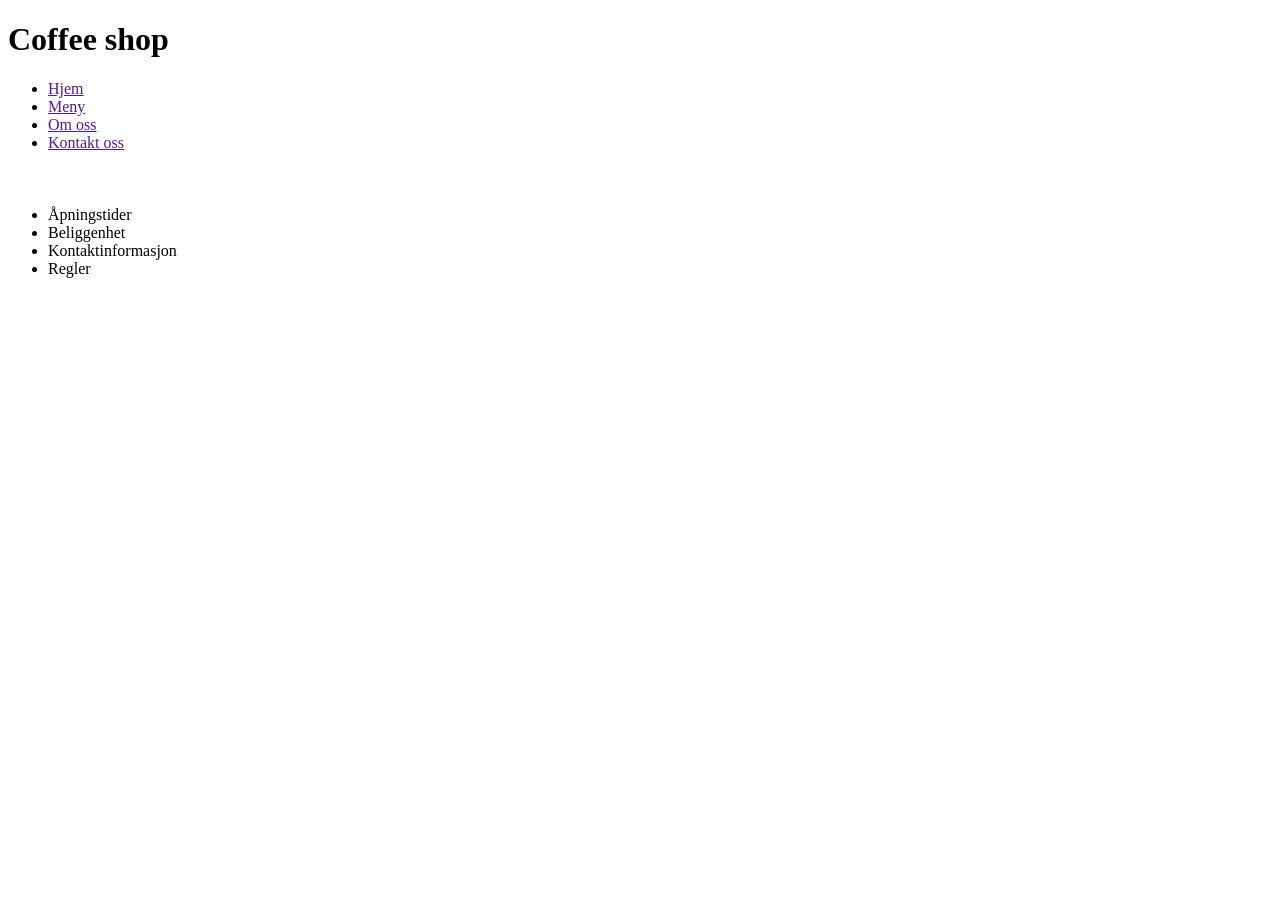
==== src/index.html @ c07b582b "src" ====
<!DOCTYPE html>
<html lang="en">
<head>
    <meta charset="UTF-8">
    <title>Uke 37</title>
</head>
<body>
<header>
  <h1>Coffee shop</h1>

    <div>
        <nav>
            <ul>
                <li><a href="">Hjem</a></li>
                <li><a href="">Meny</a></li>
                <li><a href="">Om oss</a></li>
                <li><a href="">Kontakt oss</a></li>
            </ul>
        </nav>
    </div>
</header>
<main>
<h2></h2>
    <section></section>

    <article></article>

    <section></section>

    <section>
        <img>
        <img>
        <img>
        <img>
    </section>
</main>

<footer>
<ul>
    <li><a>Åpningstider</a></li>
    <li><a>Beliggenhet</a></li>
    <li><a>Kontaktinformasjon</a></li>
    <li><a>Regler</a></li>
</ul>
</footer>
</body>
</html>
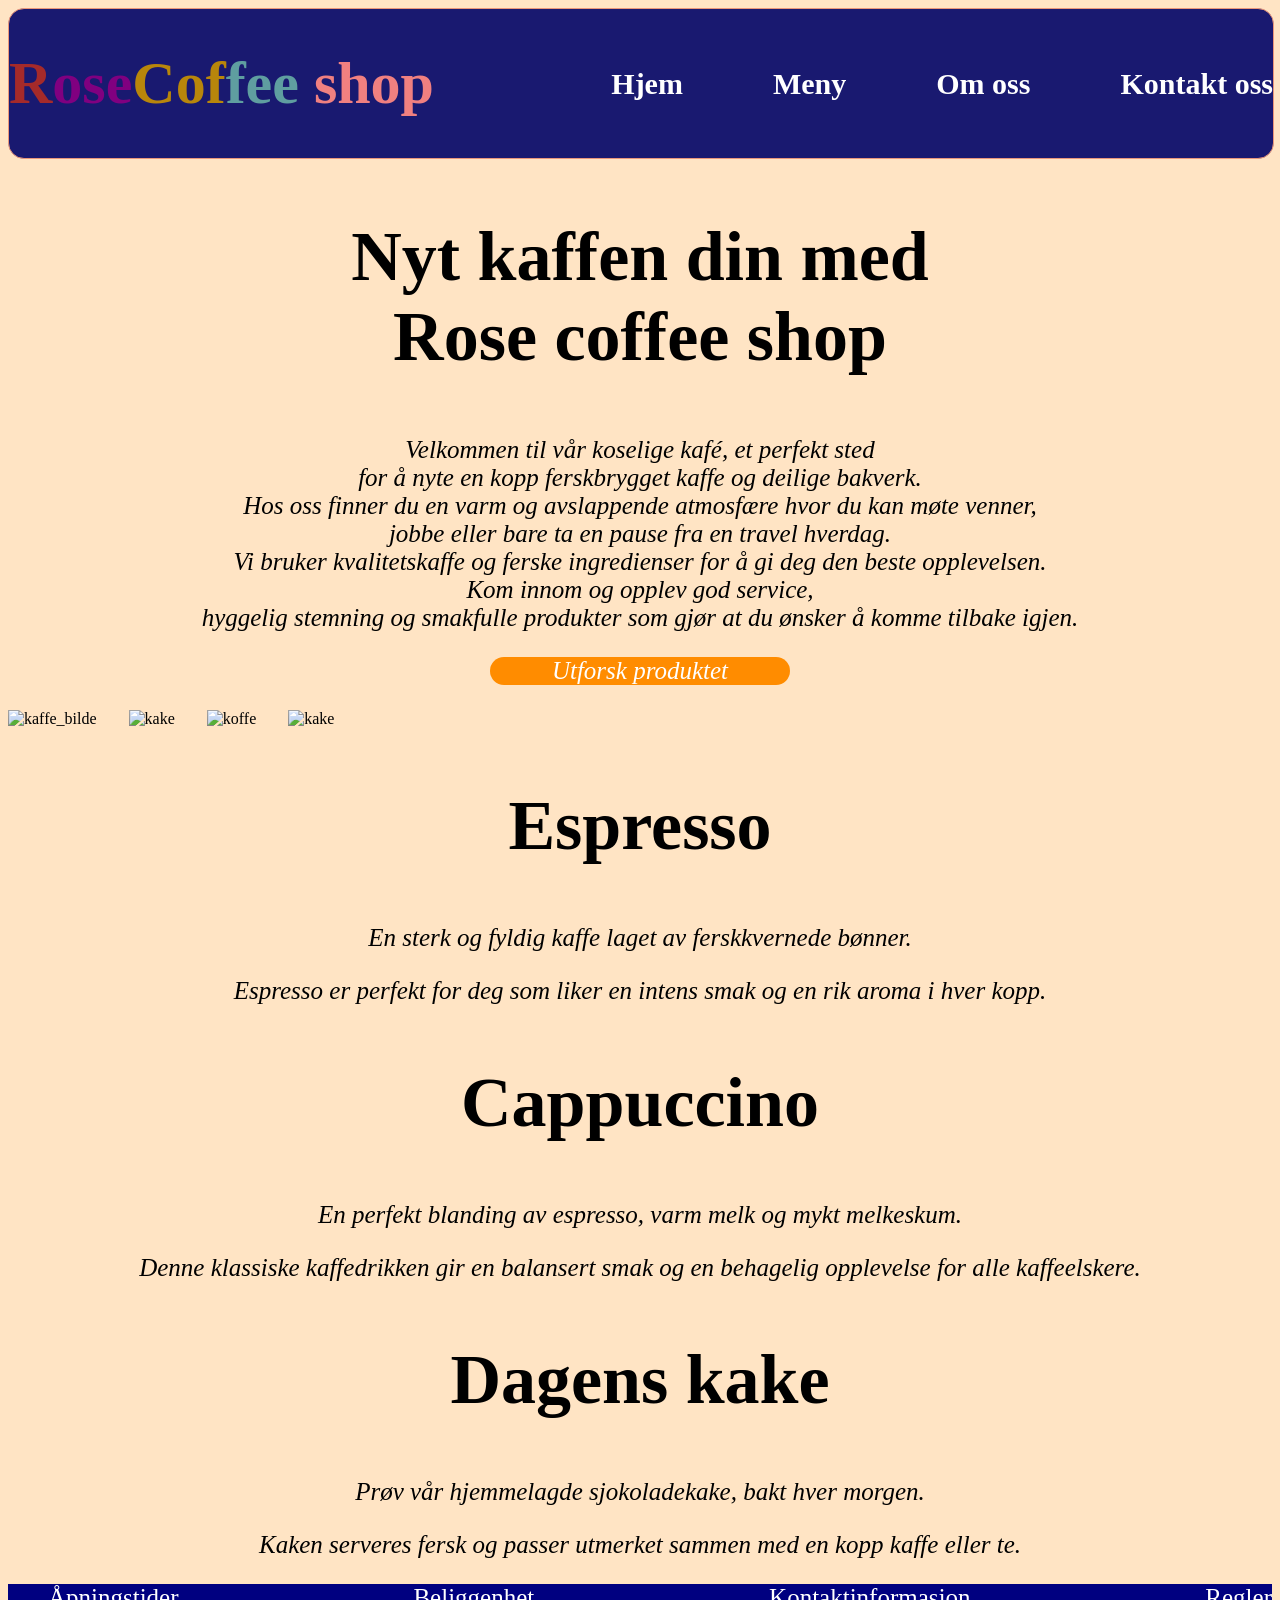
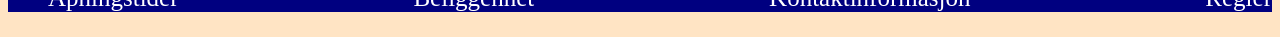
==== commit 602abf0d: "Home side" ====
--- a/src/index.html
+++ b/src/index.html
@@ -3,14 +3,18 @@
 <head>
     <meta charset="UTF-8">
     <title>Uke 37</title>
+    <link rel="stylesheet" href="Rose_kaffe.css">
 </head>
 <body>
-<header>
-  <h1>Coffee shop</h1>
+<header class="header">
+    <div >
+        <h1><span style="color: brown">R</span><span>ose</span><span style="color: darkgoldenrod">Cof</span><span style="color: cadetblue">fee</span> <span class="shop">shop</span> </h1>
+    </div>
 
-    <div>
+    <div class="home">
         <nav>
             <ul>
+                <!-- home er index html i src -->
                 <li><a href="">Hjem</a></li>
                 <li><a href="">Meny</a></li>
                 <li><a href="">Om oss</a></li>
@@ -19,23 +23,64 @@
         </nav>
     </div>
 </header>
+
+
 <main>
-<h2></h2>
-    <section></section>
+    <h2>Nyt kaffen din med <br>Rose coffee shop </h2>
+    <section>
+        <p>Velkommen til vår koselige kafé, et perfekt sted <br>
+            for å nyte en kopp ferskbrygget kaffe og deilige bakverk. <br>
+            Hos oss finner du en varm og avslappende atmosfære hvor du kan møte venner, <br>
+            jobbe eller bare ta en pause fra en travel hverdag. <br>
+            Vi bruker kvalitetskaffe og ferske ingredienser for å gi deg den beste opplevelsen.<br>
+            Kom innom og opplev god service,<br>
+            hyggelig stemning og smakfulle produkter som gjør at du ønsker å komme tilbake igjen.</p>
 
-    <article></article>
 
-    <section></section>
+
+            <div class="utforsk">
+                <p><a href="#meny">Utforsk produktet</a></p>
+        </div>
+
+        <div>
+            <!-- her skal jeg legge en tegn nede  -->
+
+        </div>
+
+    </section>
+
 
     <section>
-        <img>
-        <img>
-        <img>
-        <img>
+        <img src="/UkeOppgaver/Oppgave37/imags/kaffe3.jpg" alt="kaffe_bilde" width="300px" height="300px">
+        <img src="/UkeOppgaver/Oppgave37/imags/kake2.jpg" alt="kake" width="300px" height="300px">
+        <img src="/UkeOppgaver/Oppgave37/imags/kaffe4.jpg" alt="koffe" width="300px" height="300px">
+        <img src="/UkeOppgaver/Oppgave37/imags/kake4.jpg" alt="kake" width="300px" height="300px">
     </section>
+
+    <article>
+        <h2>Espresso</h2>
+        <p>En sterk og fyldig kaffe laget av ferskkvernede bønner.</p>
+        <p>Espresso er perfekt for deg som liker en intens smak og en
+            rik aroma i hver kopp.</p>
+    </article>
+
+    <article>
+        <h2>Cappuccino</h2>
+        <p>En perfekt blanding av espresso, varm melk og mykt melkeskum.</p>
+        <p>Denne klassiske kaffedrikken gir en balansert smak og en
+            behagelig opplevelse for alle kaffeelskere.</p>
+    </article>
+
+    <article>
+        <h2>Dagens kake</h2>
+        <p>Prøv vår hjemmelagde sjokoladekake, bakt hver morgen.</p>
+           <p> Kaken serveres fersk og passer utmerket sammen med en kopp
+            kaffe eller te.</p>
+    </article>
 </main>
 
-<footer>
+
+<footer class="footer">
 <ul>
     <li><a>Åpningstider</a></li>
     <li><a>Beliggenhet</a></li>
--- a/src/Rose_kaffe.css
+++ b/src/Rose_kaffe.css
@@ -0,0 +1,99 @@
+*{
+    font-family:   cursive;
+}
+body{
+    background-color: bisque;
+}
+
+h1 {
+    font-size: 60px;
+    color: purple;
+    font-weight: bold;
+
+}
+.shop{
+    color: lightcoral;
+
+}
+.header{
+    width: 100%;
+    display: flex;
+    justify-content: space-between;
+    align-items: center;
+    border: 1px solid darksalmon;
+    border-radius: 16px;
+    background-color: midnightblue ;
+}
+
+ nav ul{
+    display: flex;
+     justify-content: space-between;
+     padding: 0;
+     gap: 90px;
+     list-style: none;
+
+ }
+ nav li a{
+     text-decoration: none;
+     font-size: 30px;
+     font-weight: bold;
+     color: white;
+ }
+ nav li a:hover{
+     color: darksalmon;
+ }
+
+ h2{
+     font-size: 70px;
+     color: black;
+     text-align: center;
+ }
+ p{
+     font-style:italic;
+     font-size: 25px;
+     text-align: -webkit-center;
+
+ }
+.utforsk{
+    width: 300px;
+    border: 1px;
+    background-color: darkorange;
+    color: white;
+    border-radius: 16px;
+    text-align: center;
+    margin: auto;
+
+}
+.utforsk a{
+   text-decoration: none;
+    color: white;
+    white-space: nowrap;
+
+}
+img{
+
+    margin-right: 28px;
+
+}
+
+.footer{
+    border: 1px;
+    background-color: navy;
+}
+.footer ul{
+    display: flex;
+    justify-content: space-between;
+    align-items: center;
+    list-style: none;
+    font-size: 25px;
+
+
+}
+.footer li{
+    color: white;
+
+
+}
+.footer   a:hover {
+    color: lightcoral;
+}
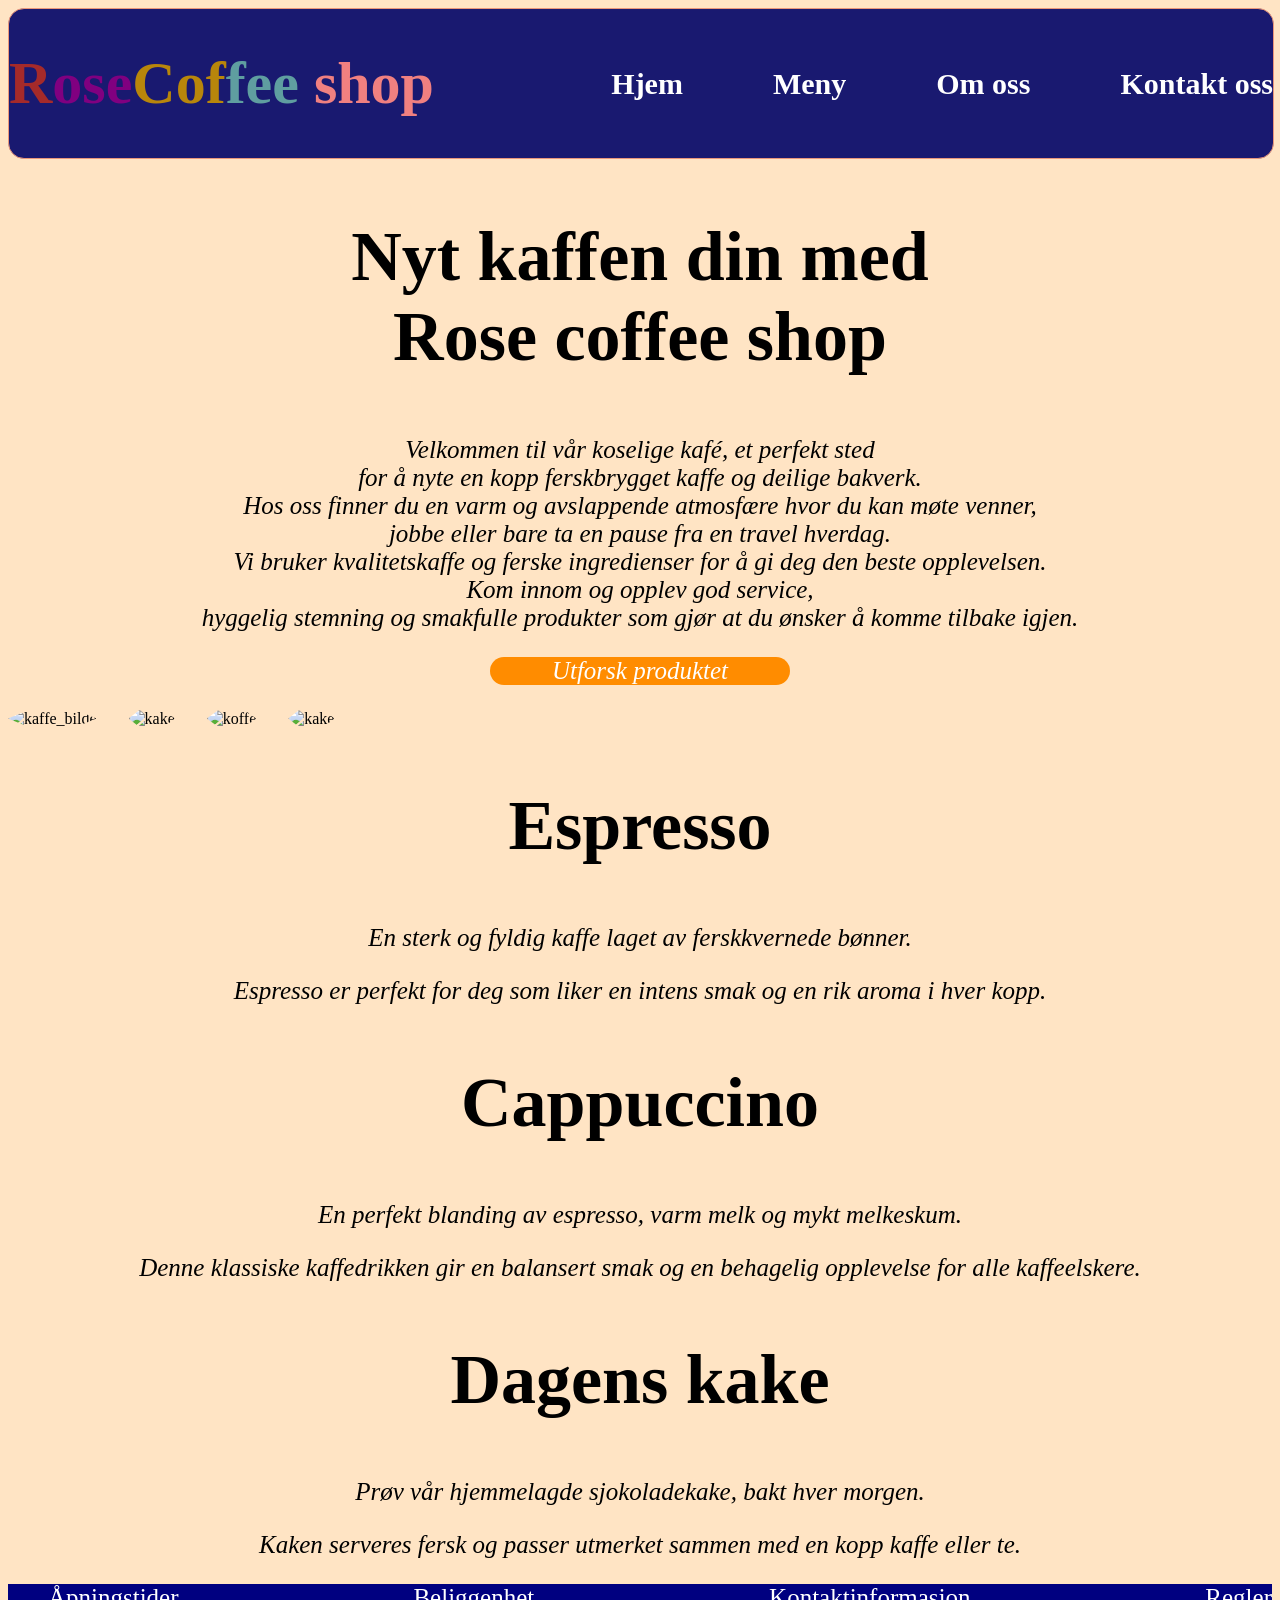
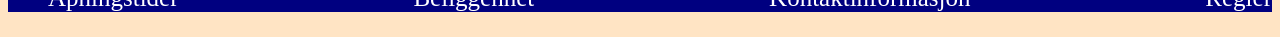
==== commit 7a2cab11: "meny side" ====
--- a/src/index.html
+++ b/src/index.html
@@ -2,7 +2,7 @@
 <html lang="en">
 <head>
     <meta charset="UTF-8">
-    <title>Uke 37</title>
+    <title>Rose kaffe</title>
     <link rel="stylesheet" href="Rose_kaffe.css">
 </head>
 <body>
--- a/src/Rose_kaffe.css
+++ b/src/Rose_kaffe.css
@@ -73,6 +73,14 @@
 img{
 
     margin-right: 28px;
+    clip-path: polygon(
+            25% 0%,
+            75% 0%,
+            100% 50%,
+            75% 100%,
+            25% 100%,
+            0% 50%
+    );
 
 }
 
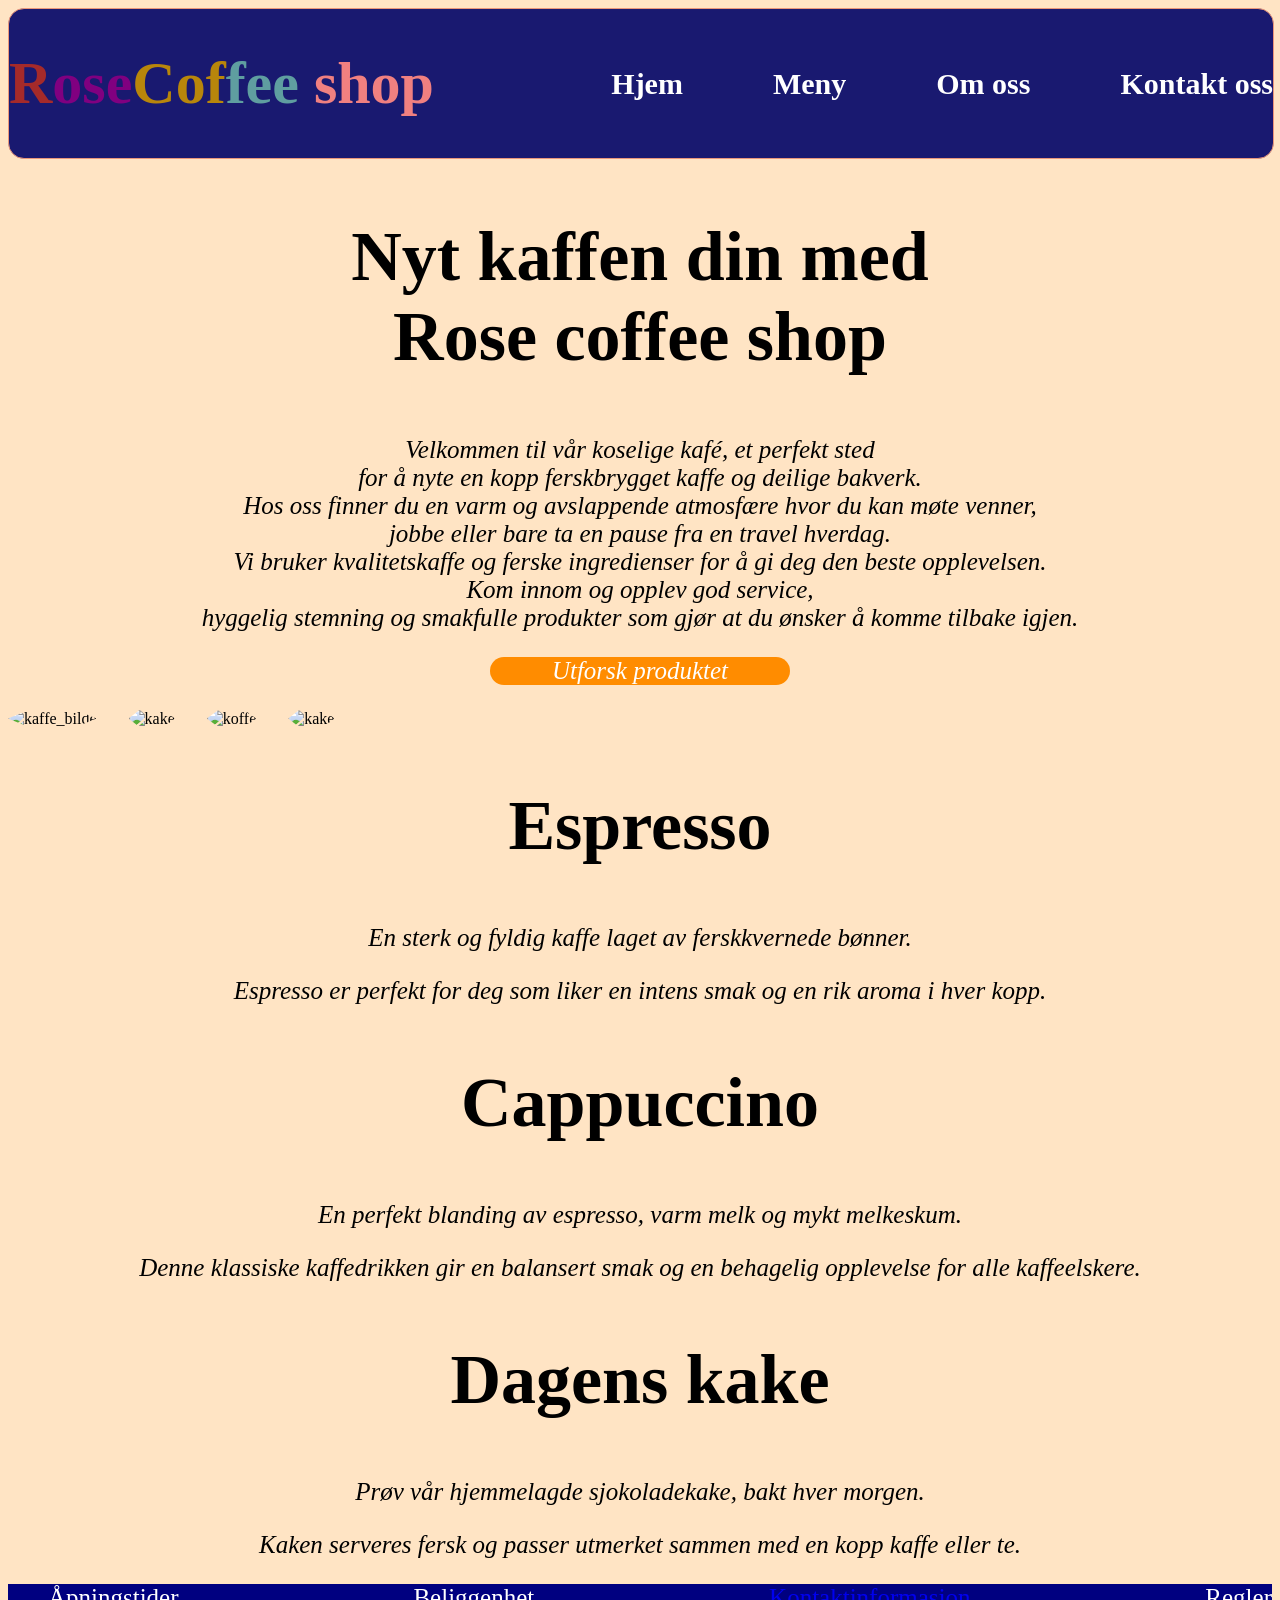
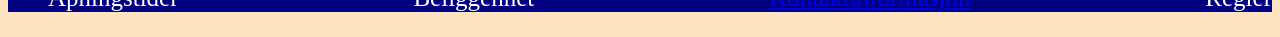
==== commit f2353e5a: "hele side" ====
--- a/src/index.html
+++ b/src/index.html
@@ -15,10 +15,10 @@
         <nav>
             <ul>
                 <!-- home er index html i src -->
-                <li><a href="">Hjem</a></li>
-                <li><a href="">Meny</a></li>
-                <li><a href="">Om oss</a></li>
-                <li><a href="">Kontakt oss</a></li>
+                <li><a href="http://localhost:63342/HTML_CSS_2026/UkeOppgaver/Oppgave37/src/index.html?_ijt=arvkvkt5lakop69aj9epajthdf&_ij_reload=RELOAD_ON_SAVE">Hjem</a></li>
+                <li><a href="http://localhost:63342/HTML_CSS_2026/UkeOppgaver/Oppgave37/pages/meny.html?_ijt=33sfv212q0u2f5e2d1ok20df1o&_ij_reload=RELOAD_ON_SAVE">Meny</a>
+                <li><a href="http://localhost:63342/HTML_CSS_2026/UkeOppgaver/Oppgave37/pages/Om_Oss.html?_ijt=9f1o80rabc354avpkd7ma7t041&_ij_reload=RELOAD_ON_SAVE">Om oss</a></li>
+                <li><a href="http://localhost:63342/HTML_CSS_2026/UkeOppgaver/Oppgave37/pages/informajon/kontakt_oss.html?_ijt=p3iu7plt2fp7q7kvvs8dp79q93&_ij_reload=RELOAD_ON_SAVE#">Kontakt oss</a></li>
             </ul>
         </nav>
     </div>
@@ -84,7 +84,7 @@
 <ul>
     <li><a>Åpningstider</a></li>
     <li><a>Beliggenhet</a></li>
-    <li><a>Kontaktinformasjon</a></li>
+    <li><a href="http://localhost:63342/HTML_CSS_2026/UkeOppgaver/Oppgave37/pages/informajon/kontakt_oss.html?_ijt=p3iu7plt2fp7q7kvvs8dp79q93&_ij_reload=RELOAD_ON_SAVE#">Kontaktinformasjon</a></li>
     <li><a>Regler</a></li>
 </ul>
 </footer>
--- a/src/Rose_kaffe.css
+++ b/src/Rose_kaffe.css
@@ -1,8 +1,10 @@
 *{
     font-family:   cursive;
+
 }
 body{
     background-color: bisque;
+
 }
 
 h1 {
